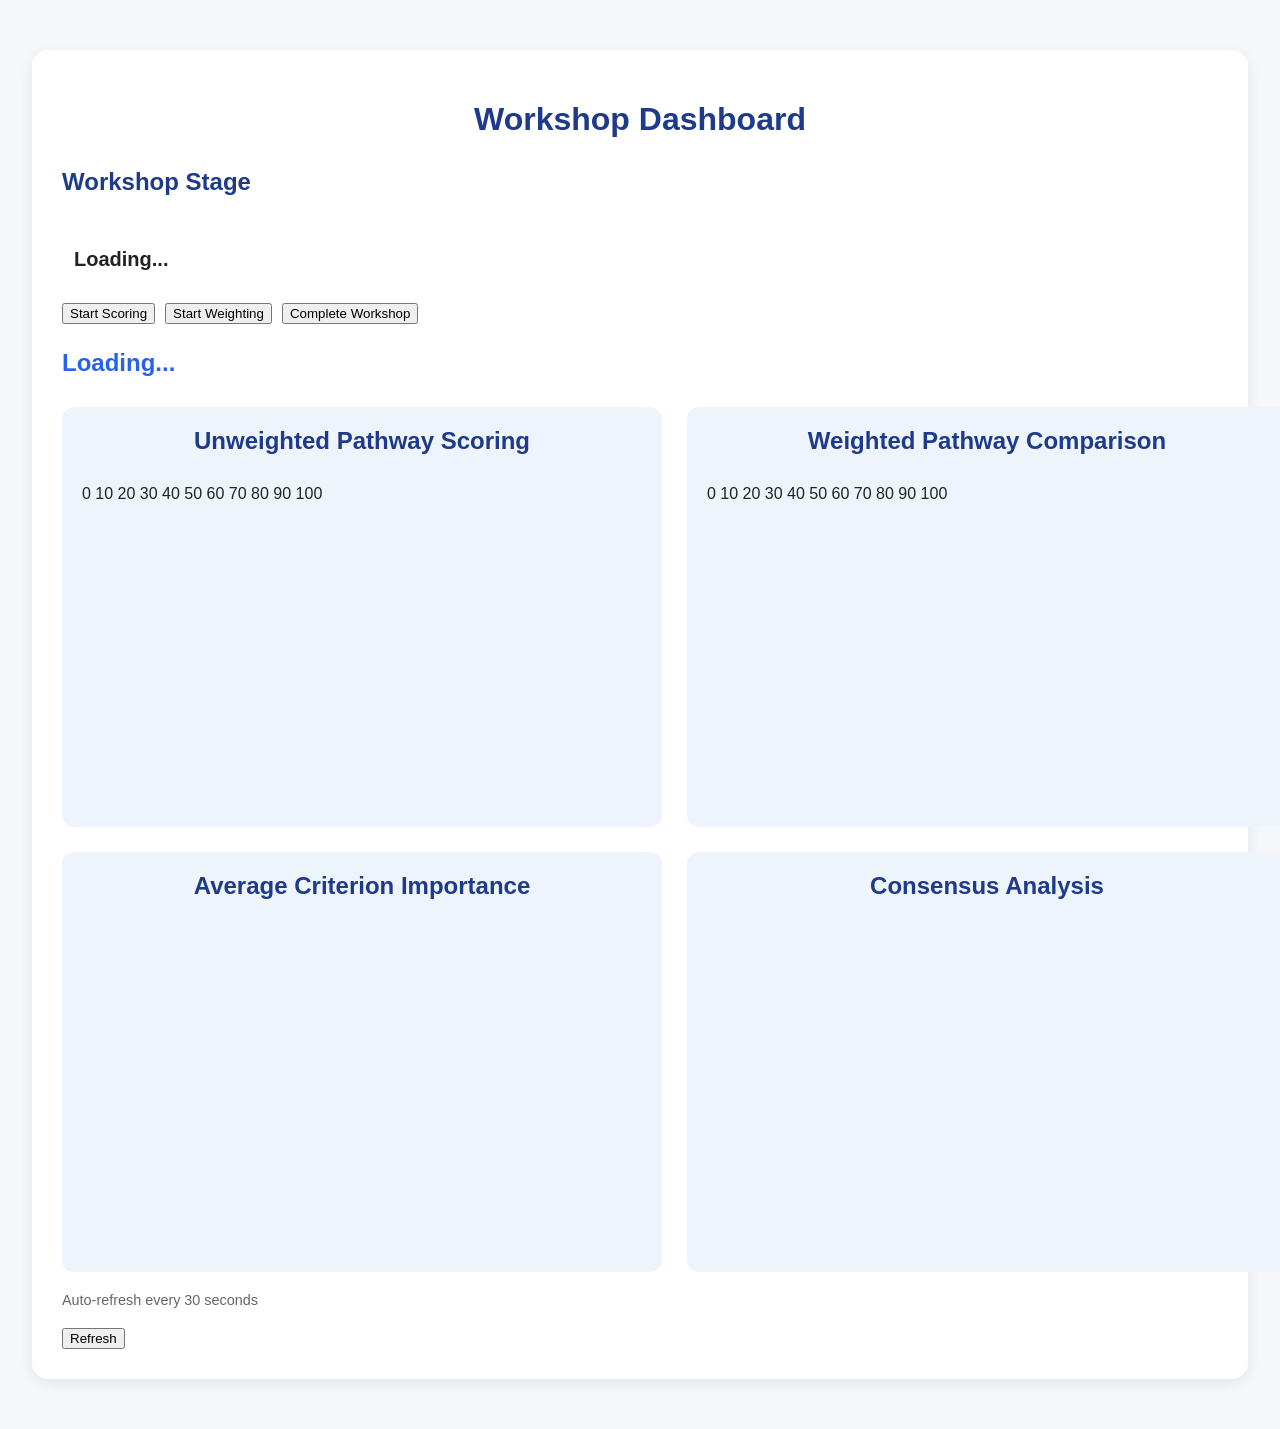
==== dashboard.html @ bf56128a "Update dashboard.html" ====
<!DOCTYPE html>
<html lang="en">

<head>
    <meta charset="UTF-8">
    <title>Workshop Dashboard</title>

    <link rel="stylesheet" href="style.css">
</head>

<body>

    <div class="card">

        <h1>Workshop Dashboard</h1>

        <h2>Workshop Stage</h2>

        <p id="currentStage">
            Loading...
        </p>
        
        <div class="button-row">
        
            <button id="scoringBtn">
                Start Scoring
            </button>
        
            <button id="weightingBtn">
                Start Weighting
            </button>
        
            <button id="completeBtn">
                Complete Workshop
            </button>
        
        </div>

        <h2 id="counter">
            Loading...
        </h2>

<div class="dashboard-grid">

    <div
        id="unweightedSection"
        class="dashboard-panel">
    
        <h2>
            Unweighted Pathway Scoring
        </h2>
    
        <div class="figure-shell pathway-figure">
    
            <div class="figure-grid figure-grid-100"></div>
    
            <div
                id="unweightedChart"
                class="figure-content">
            </div>
    
        </div>
    
        <div class="figure-axis">
    
            <div class="figure-axis-spacer"></div>
    
            <div class="axis-values axis-values-100">
                <span>0</span>
                <span>10</span>
                <span>20</span>
                <span>30</span>
                <span>40</span>
                <span>50</span>
                <span>60</span>
                <span>70</span>
                <span>80</span>
                <span>90</span>
                <span>100</span>
            </div>
    
        </div>
    
    </div>

        <div
        id="comparisonSection"
        class="dashboard-panel">
    
        <h2>
            Weighted Pathway Comparison
        </h2>
    
        <div class="figure-shell pathway-figure">
    
            <div class="figure-grid figure-grid-100"></div>
    
            <div
                id="comparisonChart"
                class="figure-content">
            </div>
    
        </div>
    
        <div class="figure-axis">
    
            <div class="figure-axis-spacer"></div>
    
            <div class="axis-values axis-values-100">
                <span>0</span>
                <span>10</span>
                <span>20</span>
                <span>30</span>
                <span>40</span>
                <span>50</span>
                <span>60</span>
                <span>70</span>
                <span>80</span>
                <span>90</span>
                <span>100</span>
            </div>
    
        </div>
    
    </div>
    
    <div
        id="weightsSection"
        class="dashboard-panel">

        <h2>
            Average Criterion Importance
        </h2>

        <div id="weightsChart"></div>

    </div>

    <div
        id="consensusSection"
        class="dashboard-panel">

        <h2>
            Consensus Analysis
        </h2>

        <div id="consensusChart"></div>

    </div>

</div>
        
        <p id="updated"></p>

        <p id="status">
            Auto-refresh every 30 seconds
        </p>

        <button id="refreshBtn">
            Refresh
        </button>

    </div>

    <script src="dashboard.js"></script>

</body>

</html>
---- style.css ----
/* ===== GENERAL ===== */

* {
    box-sizing: border-box;
}

body {
    font-family: Arial, Helvetica, sans-serif;
    background-color: #f5f7fa;
    margin: 0;
    padding: 30px;
    color: #222;
}

h1 {
    text-align: center;
    color: #1e3a8a;
    margin-bottom: 30px;
}

h2 {
    color: #1e3a8a;
    margin-top: 0;
}

h3 {
    margin-bottom: 12px;
    font-size: 1rem;
    color: #333;
}

/* ===== CARD ===== */

.card {

    background: white;

    width: 95vw;

    max-width: 1800px;

    margin: 20px auto;

    padding: 30px;

    border-radius: 16px;

    box-shadow:
        0 4px 14px
        rgba(0,0,0,0.08);

}

/* ===== CRITERIA ===== */

.criterion {
    margin-bottom: 40px;
    padding-bottom: 25px;
    border-bottom: 1px solid #ececec;
}

.criterion:last-child {
    border-bottom: none;
}

/* ===== SURVEY SLIDER ===== */

.slider-wrapper {
    width: 100%;
    min-width: 0;
    margin-top: 20px;
}

[id^="slider"] {
    width: 100%;
    margin: 0;
}

.noUi-target.noUi-horizontal {
    width: 100%;
    height: 12px;
    border: 1px solid #cbd5e1;
    border-radius: 6px;
    background: #f8fafc;
    box-shadow: none;
}

.noUi-horizontal .noUi-base,
.noUi-horizontal .noUi-connects {
    width: 100%;
    height: 100%;
}

.noUi-connect {
    background: #42b8b0;
}

.noUi-horizontal .noUi-handle {
    width: 22px !important;
    min-width: 22px !important;
    max-width: 22px !important;

    height: 22px !important;
    min-height: 22px !important;
    max-height: 22px !important;

    right: -11px !important;
    top: -6px !important;

    border: 3px solid #2563eb !important;
    border-radius: 50% !important;
    background: #ffffff !important;
    box-shadow: none !important;
    cursor: grab;
}

.noUi-horizontal .noUi-handle:active {
    cursor: grabbing;
}

.noUi-horizontal .noUi-handle::before,
.noUi-horizontal .noUi-handle::after {
    display: none;
}

/* Responsive scale using the slider's live container width */

.scale-labels {
    position: relative;
    width: 100%;
    height: 22px;
    margin-top: 8px;
    color: #444;
    font-size: 14px;
    line-height: 1;
}

.scale-start,
.scale-middle,
.scale-end {
    position: absolute;
    top: 0;
}

.scale-start {
    left: 0;
    transform: none;
}

.scale-middle {
    left: 50%;
    transform: translateX(-50%);
}

.scale-end {
    right: 0;
    transform: none;
}

/* Weighting */

.weight-row {
    display: flex;
    justify-content: space-between;
    align-items: center;
    margin-bottom: 20px;
}

.weight-row button {
    width: 40px;
    padding: 8px;
}

.weight-value {
    display: inline-block;
    width: 30px;
    text-align: center;
    font-weight: bold;
}

.allocation {
    margin-top: 30px;
    margin-bottom: 20px;
    font-weight: bold;
    color: #2563eb;
}
    button:disabled {
    cursor: not-allowed;
}
    ul {
    padding-left: 20px;
    line-height: 1.8;
}

.button-row {

    display: flex;

    flex-wrap: wrap;

    gap: 10px;

    margin-bottom: 25px;

}

/* ===== APPLICATION BUTTONS ===== */

.app-button {
    display: inline-flex;
    align-items: center;
    justify-content: center;
    gap: 10px;

    min-height: 48px;
    padding: 12px 24px;

    border: 0;
    border-radius: 10px;

    font-family: inherit;
    font-size: 1rem;
    font-weight: 700;
    line-height: 1;

    cursor: pointer;
    transition:
        background-color 160ms ease,
        border-color 160ms ease,
        box-shadow 160ms ease,
        transform 160ms ease;
}

.app-button-primary {
    color: #ffffff;
    background-color: #2563eb;
    border: 2px solid #2563eb;
    box-shadow: 0 4px 10px rgba(37, 99, 235, 0.22);
}

.app-button-primary:hover {
    background-color: #1d4ed8;
    border-color: #1d4ed8;
    box-shadow: 0 6px 14px rgba(37, 99, 235, 0.28);
    transform: translateY(-1px);
}

.app-button-primary:active {
    background-color: #1e40af;
    border-color: #1e40af;
    box-shadow: 0 2px 5px rgba(37, 99, 235, 0.22);
    transform: translateY(0);
}

.app-button:focus-visible {
    outline: 3px solid rgba(37, 99, 235, 0.35);
    outline-offset: 3px;
}

.app-button:disabled {
    color: #64748b;
    background-color: #cbd5e1;
    border-color: #cbd5e1;
    box-shadow: none;
    cursor: not-allowed;
    transform: none;
}

.button-arrow {
    display: inline-block;
    font-size: 1.25rem;
    line-height: 1;
    transition: transform 160ms ease;
}

.app-button-primary:hover .button-arrow {
    transform: translateX(3px);
}

/* ===== SURVEY NAVIGATION ===== */

.survey-navigation {
    display: flex;
    align-items: center;
    justify-content: space-between;
    gap: 20px;

    margin-top: 30px;
    padding-top: 20px;

    border-top: 1px solid #e2e8f0;
}

.pathway-progress {
    color: #64748b;
    font-size: 0.95rem;
    font-weight: 600;
}

#startBtn {
    min-width: 180px;
}

#survey .button-row {
    justify-content: flex-end;
    margin-top: 28px;
}

#status {
    color: #666;
    font-size: 0.9rem;
    margin-bottom: 20px;
}

#counter {
    color: #2563eb;
}

.chart-container {
    position: relative;
    width: 100%;
    height: 30px;
    background: #f1f5f9;
    border: 1px solid #d1d5db;
    border-radius: 4px;
    margin-top: 10px;
    margin-bottom: 20px;
}

.box-range {
    position: absolute;
    top: 4px;
    height: 22px;
    background: #f4a261;
    border: 2px solid #000;
    box-sizing: border-box;
}

.median-line {
    position: absolute;
    top: 0;
    width: 3px;
    height: 30px;
    background: #000;
}
    
.dashboard-scale {

    display: flex;

    justify-content: space-between;

    margin-bottom: 20px;

    color: #666;

    font-size: 14px;

}

.simple-bar-row {

    margin-bottom: 15px;

}

.simple-bar {

    height: 20px;

    background: #e5e7eb;

    border-radius: 4px;

    margin-top: 5px;

    margin-bottom: 15px;

}

.simple-fill {

    height: 100%;

    background: #2563eb;

    border-radius: 4px;

}

.range-track {

    position: relative;

    width: 100%;

    height: 24px;

    background: #f3f4f6;

    border-radius: 4px;

    margin-top: 5px;

    margin-bottom: 15px;

}

.range-bar {

    position: absolute;

    top: 0;

    height: 24px;

    background: orange;

    border: 1px solid #333;

}

.pathway-grid {

    display: grid;

    grid-template-columns:
        repeat(5, 1fr);

    gap: 15px;

    margin-top: 30px;

}

.pathway-card {

    background: white;

    border: 1px solid #e5e7eb;

    border-radius: 8px;

    padding: 10px;

    font-size: 12px;

}

.pathway-card h3 {

    margin-top: 0;

    color: #1e3a8a;

}

.criterion-chart {

    margin-bottom: 8px;

    font-size: 11px;

}

.comparison-grid {

    display: flex;

    gap: 15px;

    margin-top: 30px;

    align-items: flex-start;

}

.comparison-axis {

    display: flex;

    justify-content: space-between;

    margin-left: 220px;

    margin-top: 15px;

    color: #666;

    font-size: 14px;

}

.criteria-column {

    width: 180px;

    flex-shrink: 0;

}

.criteria-label {

    height: 40px;

    display: flex;

    align-items: center;

    font-weight: bold;

}

.corner-cell {

    height: 50px;

}

.pathway-column {

    flex: 1;

    min-width: 120px;

}

.pathway-header {

    height: 50px;

    font-weight: bold;

    text-align: center;

    color: #1e3a8a;

}

.range-track {

    position: relative;

    height: 24px;

    background: #f3f4f6;

    margin-bottom: 16px;

    border-radius: 4px;

}

.range-bar {

    position: absolute;

    top: 0;

    height: 24px;

    background: orange;

    border: 1px solid #333;

}

.weighted-label {

    font-weight: bold;

    margin-bottom: 5px;

}

.weight-summary-card {

    background: #f8fafc;

    border: 1px solid #dbeafe;

    border-radius: 8px;

    padding: 15px;

    margin-bottom: 25px;

}

.weight-summary-row {

    display: flex;

    justify-content: space-between;

    padding: 6px 0;

}

.impact-row {

    padding: 10px 0;

    border-bottom: 1px solid #ececec;

}

.impact-name {

    font-weight: bold;

    margin-bottom: 4px;

}

.range-midpoint {

    position: absolute;

    top: 0;

    width: 3px;

    height: 100%;

    background: black;

    z-index: 10;

}

.criterion-weight {

    color: #2563eb;

    font-weight: bold;

}

.result-row {

    margin-bottom: 20px;

}

.result-label {

    font-weight: bold;

    margin-bottom: 6px;

}

.result-track {

    height: 24px;

    background: #e5e7eb;

    border-radius: 4px;

    overflow: hidden;

}

.result-bar {

    height: 24px;

    background: #2563eb;

}

.result-value {

    margin-top: 4px;

    font-size: 12px;

    color: #555;

}

#currentStage {

    background: #eef2ff;

    border-left: 4px solid #1e3a8a;

    padding: 12px;

    border-radius: 4px;

    font-weight: bold;

    margin-bottom: 20px;

}

#resultsChart {

    margin-bottom: 40px;

}

#weightsChart {

    margin-bottom: 40px;

}

#updated {

    font-size: 12px;

    color: #666;

    margin-top: 20px;

}

.uncertainty-row {

    margin-bottom: 25px;

}

.uncertainty-track {

    position: relative;

    height: 24px;

    background: #e5e7eb;

    border-radius: 4px;

    margin-bottom: 5px;

}

.consensus-row {

    padding: 12px 0;

    border-bottom: 1px solid #ececec;

}

.profile-card {

    background: #f8fafc;

    border: 1px solid #dbeafe;

    border-radius: 8px;

    padding: 15px;

    margin-bottom: 15px;

}

.whisker {

    position: absolute;

    top: 18px;

    height: 2px;

    background: black;

    z-index: 1;

}

.whisker-cap {

    position: absolute;

    top: 10px;

    width: 2px;

    height: 18px;

    background: black;

    z-index: 2;

}

.box {

    position: absolute;

    top: 8px;

    height: 20px;

    background:
        rgba(
            255,
            165,
            0,
            0.5
        );

    border:
        2px solid
        #d97706;
    
    z-index: 3;

}

.mean-line {

    position: absolute;

    top: 4px;

    width: 3px;

    height: 28px;

    background: black;

    z-index: 4;

}

.comparison-row {

    display: flex;

    align-items: center;

    gap: 15px;

    margin-bottom: 40px;

}

.comparison-name {

    width: 180px;

    flex-shrink: 0;

    font-size: 1rem;

    line-height: 1.2;

    overflow: hidden;

    text-overflow: ellipsis;

    white-space: nowrap;

}

.comparison-track {
    position: relative;
    flex: 1;
    min-width: 0;
    height: 40px;
    background: transparent;
    z-index: 2;
}

.dashboard-grid {

    display: grid;

    grid-template-columns:
        repeat(
            2,
            minmax(600px, 1fr)
        );

    gap: 25px;

    margin-top: 30px;

}

.dashboard-panel {

    background: #eef4fb;

    border-radius: 12px;

    padding: 20px;

    min-height: 520px;

    display: flex;

    flex-direction: column;

}

.dashboard-panel h2 {

    text-align: center;

    margin-top: 0;

    margin-bottom: 30px;

}

#currentStage {

    display: inline-block;

    margin-right: 30px;

    font-size: 20px;

    font-weight: bold;

    background: transparent;

    border: none;

}

.dashboard-panel {

    min-height: 420px;

}

@media (max-width: 1200px) {

    .dashboard-grid {

        grid-template-columns: 1fr;

    }

}

.chart-scale {

    display: flex;

    justify-content: space-between;

    margin-top: 20px;

    color: #666;

    font-size: 12px;

}

.mcm-scale,
.mcm-scale-5 {

    display: flex;

    justify-content: space-between;

    margin-left: 260px;

    margin-top: 25px;

    color: #666;

    font-size: 24px;

}

@media (max-width: 600px) {

    body {
        padding: 16px;
    }

    .card {
        width: 100%;
        margin: 10px auto;
        padding: 22px 18px;
    }

    .survey-navigation {
        flex-direction: column;
        align-items: stretch;
    }

    .pathway-progress {
        text-align: center;
    }

    .app-button {
        width: 100%;
    }

    #startBtn {
        min-width: 0;
    }
}
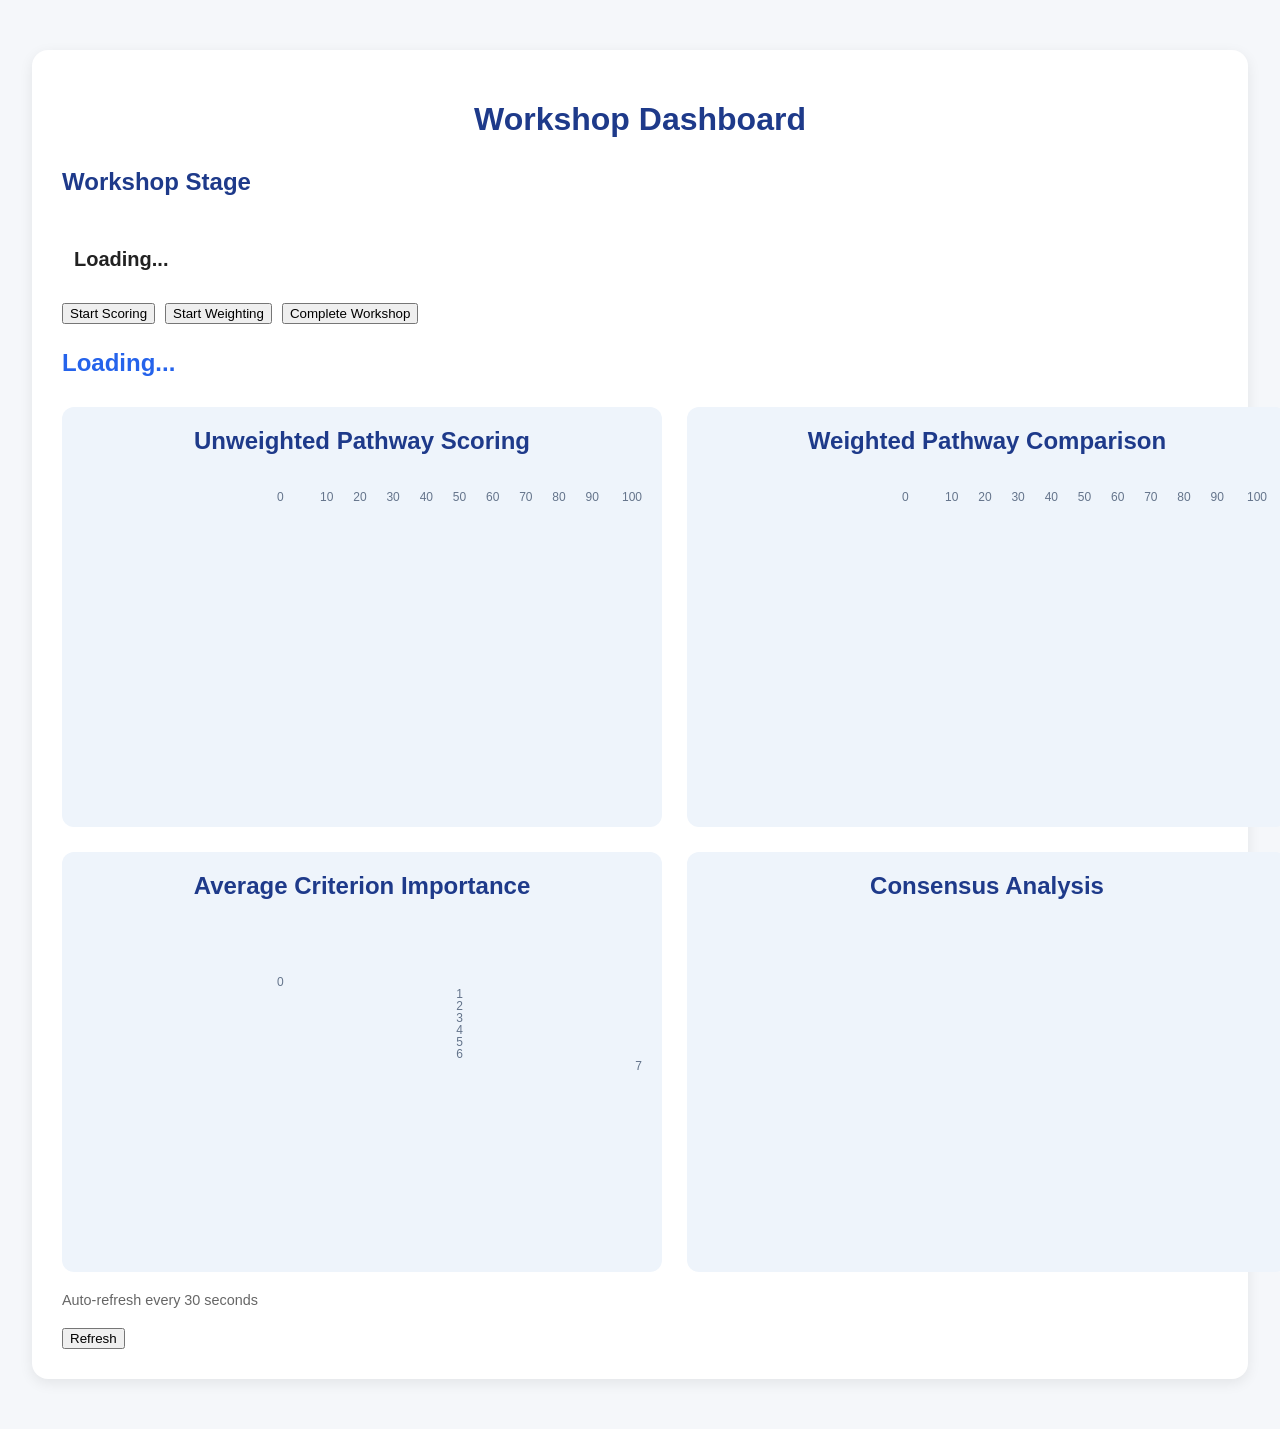
==== commit ed24b935: "Update dashboard.html" ====
--- a/dashboard.html
+++ b/dashboard.html
@@ -42,7 +42,7 @@
 
 <div class="dashboard-grid">
 
-    <div
+        <div
         id="unweightedSection"
         class="dashboard-panel">
     
@@ -124,18 +124,43 @@
     
     </div>
     
-    <div
+        <div
         id="weightsSection"
         class="dashboard-panel">
-
+    
         <h2>
             Average Criterion Importance
         </h2>
-
-        <div id="weightsChart"></div>
-
+    
+        <div class="figure-shell criterion-figure">
+    
+            <div class="figure-grid figure-grid-7"></div>
+    
+            <div
+                id="weightsChart"
+                class="figure-content">
+            </div>
+    
+        </div>
+    
+        <div class="figure-axis">
+    
+            <div class="figure-axis-spacer"></div>
+    
+            <div class="axis-values axis-values-7">
+                <span>0</span>
+                <span>1</span>
+                <span>2</span>
+                <span>3</span>
+                <span>4</span>
+                <span>5</span>
+                <span>6</span>
+                <span>7</span>
+            </div>
+    
+        </div>
+    
     </div>
-
     <div
         id="consensusSection"
         class="dashboard-panel">
--- a/style.css
+++ b/style.css
@@ -762,103 +762,73 @@
 }
 
 .whisker {
-
     position: absolute;
-
-    top: 18px;
-
+    top: 19px;
     height: 2px;
-
-    background: black;
-
-    z-index: 1;
-
-}
-
-.whisker-cap {
-
+    background: #111827;
+    z-index: 3;
+}
+
+.whisker::before,
+.whisker::after {
+    content: "";
     position: absolute;
-
-    top: 10px;
-
+    top: 50%;
     width: 2px;
-
-    height: 18px;
-
-    background: black;
-
+    height: 16px;
+    background: #111827;
+    transform: translateY(-50%);
+}
+
+.whisker::before {
+    left: 0;
+}
+
+.whisker::after {
+    right: 0;
+}
+
+.box {
+    position: absolute;
+    top: 8px;
+    height: 22px;
+
+    background: rgba(249, 115, 22, 0.5);
+    border: 2px solid #d97706;
+
+    z-index: 4;
+}
+
+.mean-line {
+    position: absolute;
+    top: 5px;
+    width: 3px;
+    height: 28px;
+    background: #111827;
+    transform: translateX(-50%);
+    z-index: 5;
+}
+
+.comparison-row {
+    display: flex;
+    align-items: center;
+    gap: var(--figure-column-gap);
+    min-height: 40px;
+    margin-bottom: 28px;
+    position: relative;
     z-index: 2;
-
-}
-
-.box {
-
-    position: absolute;
-
-    top: 8px;
-
-    height: 20px;
-
-    background:
-        rgba(
-            255,
-            165,
-            0,
-            0.5
-        );
-
-    border:
-        2px solid
-        #d97706;
-    
-    z-index: 3;
-
-}
-
-.mean-line {
-
-    position: absolute;
-
-    top: 4px;
-
-    width: 3px;
-
-    height: 28px;
-
-    background: black;
-
-    z-index: 4;
-
-}
-
-.comparison-row {
-
-    display: flex;
-
-    align-items: center;
-
-    gap: 15px;
-
-    margin-bottom: 40px;
-
 }
 
 .comparison-name {
-
-    width: 180px;
-
-    flex-shrink: 0;
-
-    font-size: 1rem;
-
-    line-height: 1.2;
-
-    overflow: hidden;
-
-    text-overflow: ellipsis;
-
-    white-space: nowrap;
-
+    width: var(--figure-label-width);
+    flex: 0 0 var(--figure-label-width);
+
+    font-size: 0.95rem;
+    font-weight: 600;
+    line-height: 1.25;
+
+    white-space: normal;
+    overflow-wrap: anywhere;
 }
 
 .comparison-track {
@@ -870,6 +840,83 @@
     z-index: 2;
 }
 
+.figure-shell {
+    position: relative;
+    width: 100%;
+    min-width: 0;
+}
+
+.figure-content {
+    position: relative;
+    z-index: 2;
+}
+
+.figure-grid {
+    position: absolute;
+    top: 0;
+    right: 0;
+    bottom: 0;
+    left: var(--figure-plot-offset);
+
+    z-index: 1;
+    pointer-events: none;
+}
+
+.figure-grid-100 {
+    background-image:
+        repeating-linear-gradient(
+            to right,
+            rgba(148, 163, 184, 0.32) 0,
+            rgba(148, 163, 184, 0.32) 1px,
+            transparent 1px,
+            transparent 10%
+        );
+
+    border-right: 1px solid rgba(148, 163, 184, 0.32);
+}
+
+.figure-axis {
+    display: grid;
+    grid-template-columns:
+        var(--figure-label-width)
+        minmax(0, 1fr);
+
+    column-gap: var(--figure-column-gap);
+    width: 100%;
+    margin-top: 6px;
+}
+
+.figure-axis-spacer {
+    min-width: 0;
+}
+
+.axis-values {
+    display: grid;
+    align-items: start;
+    min-width: 0;
+
+    color: #64748b;
+    font-size: 0.75rem;
+    line-height: 1;
+}
+
+.axis-values-100 {
+    grid-template-columns: repeat(11, minmax(0, 1fr));
+}
+
+.axis-values span {
+    justify-self: center;
+    white-space: nowrap;
+}
+
+.axis-values span:first-child {
+    justify-self: start;
+}
+
+.axis-values span:last-child {
+    justify-self: end;
+}
+
 .dashboard-grid {
 
     display: grid;
@@ -1004,3 +1051,15 @@
         min-width: 0;
     }
 }
+
+/* ===== SHARED FIGURE GEOMETRY ===== */
+
+:root {
+    --figure-label-width: 180px;
+    --figure-column-gap: 15px;
+    --figure-plot-offset:
+        calc(
+            var(--figure-label-width) +
+            var(--figure-column-gap)
+        );
+}
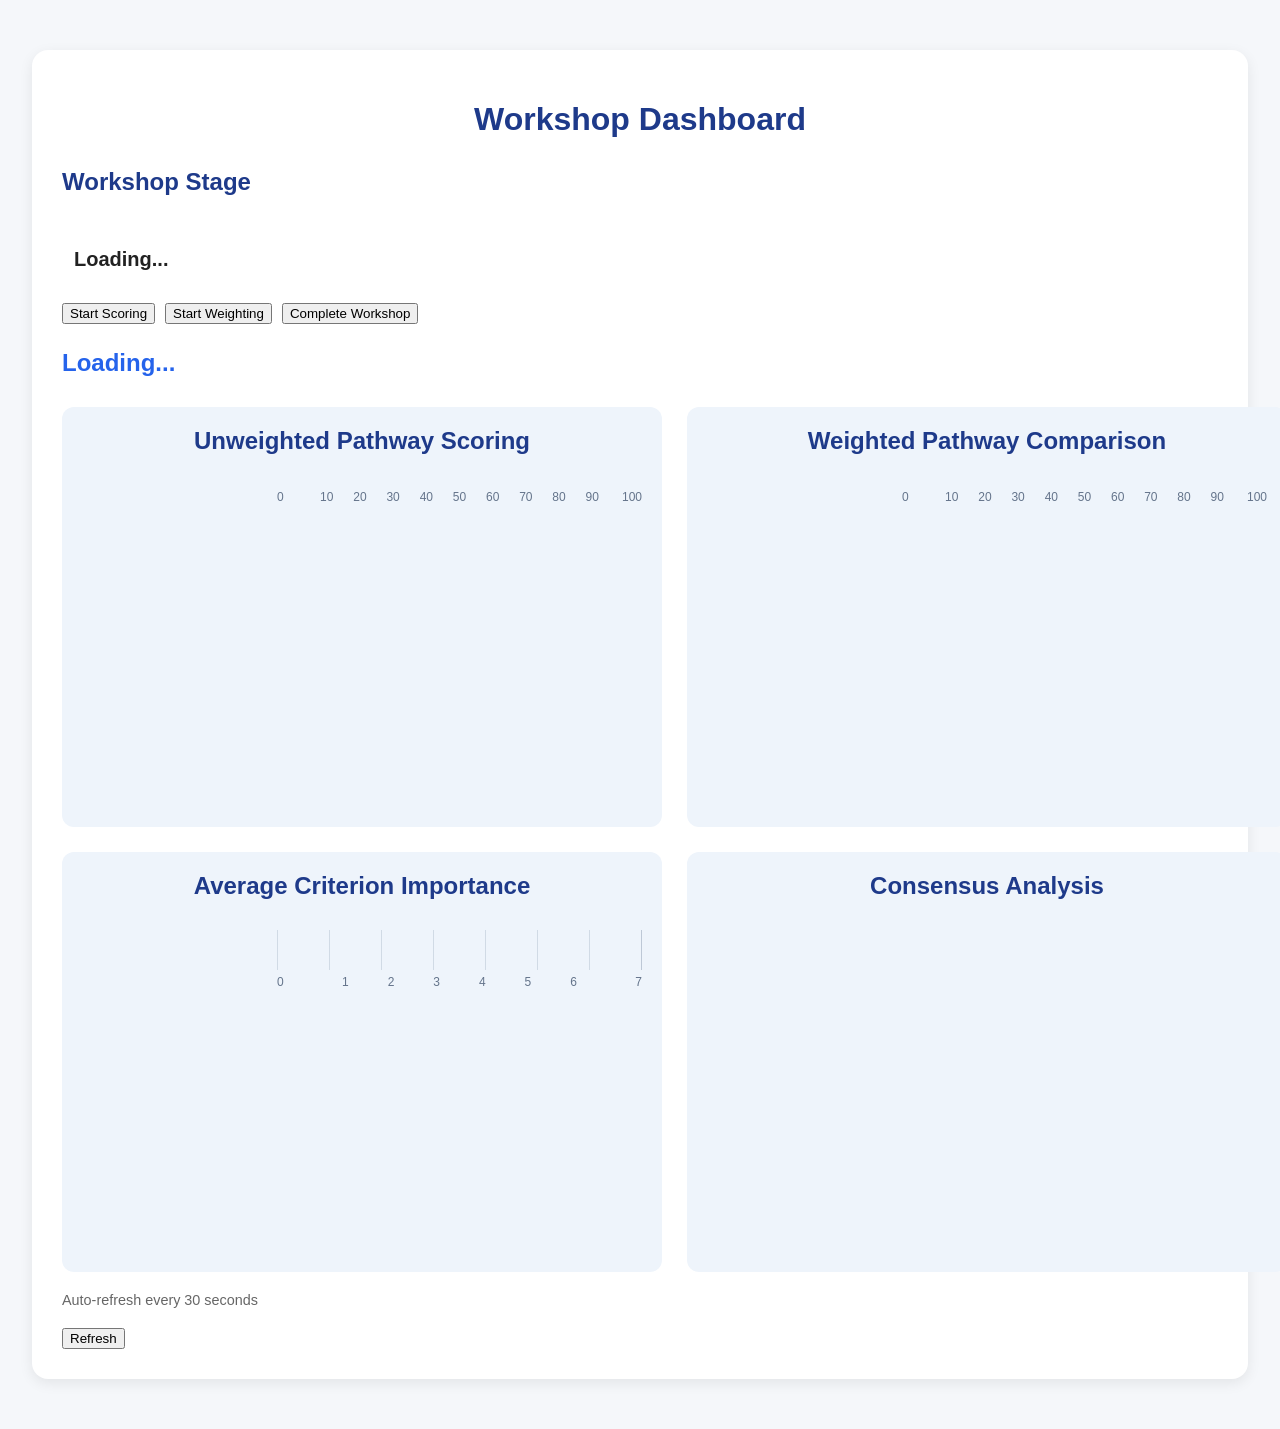
==== commit f749b757: "Update dashboard.html" ====
--- a/dashboard.html
+++ b/dashboard.html
@@ -66,17 +66,19 @@
             <div class="figure-axis-spacer"></div>
     
             <div class="axis-values axis-values-100">
-                <span>0</span>
-                <span>10</span>
-                <span>20</span>
-                <span>30</span>
-                <span>40</span>
-                <span>50</span>
-                <span>60</span>
-                <span>70</span>
-                <span>80</span>
-                <span>90</span>
-                <span>100</span>
+            
+                <span style="left: 0%;">0</span>
+                <span style="left: 10%;">10</span>
+                <span style="left: 20%;">20</span>
+                <span style="left: 30%;">30</span>
+                <span style="left: 40%;">40</span>
+                <span style="left: 50%;">50</span>
+                <span style="left: 60%;">60</span>
+                <span style="left: 70%;">70</span>
+                <span style="left: 80%;">80</span>
+                <span style="left: 90%;">90</span>
+                <span style="left: 100%;">100</span>
+            
             </div>
     
         </div>
@@ -107,17 +109,19 @@
             <div class="figure-axis-spacer"></div>
     
             <div class="axis-values axis-values-100">
-                <span>0</span>
-                <span>10</span>
-                <span>20</span>
-                <span>30</span>
-                <span>40</span>
-                <span>50</span>
-                <span>60</span>
-                <span>70</span>
-                <span>80</span>
-                <span>90</span>
-                <span>100</span>
+            
+                <span style="left: 0%;">0</span>
+                <span style="left: 10%;">10</span>
+                <span style="left: 20%;">20</span>
+                <span style="left: 30%;">30</span>
+                <span style="left: 40%;">40</span>
+                <span style="left: 50%;">50</span>
+                <span style="left: 60%;">60</span>
+                <span style="left: 70%;">70</span>
+                <span style="left: 80%;">80</span>
+                <span style="left: 90%;">90</span>
+                <span style="left: 100%;">100</span>
+            
             </div>
     
         </div>
--- a/style.css
+++ b/style.css
@@ -475,21 +475,6 @@
 
 }
 
-.comparison-axis {
-
-    display: flex;
-
-    justify-content: space-between;
-
-    margin-left: 220px;
-
-    margin-top: 15px;
-
-    color: #666;
-
-    font-size: 14px;
-
-}
 
 .criteria-column {
 
@@ -836,7 +821,6 @@
     flex: 1;
     min-width: 0;
     height: 40px;
-    background: transparent;
     z-index: 2;
 }
 
@@ -991,37 +975,6 @@
 
 }
 
-.chart-scale {
-
-    display: flex;
-
-    justify-content: space-between;
-
-    margin-top: 20px;
-
-    color: #666;
-
-    font-size: 12px;
-
-}
-
-.mcm-scale,
-.mcm-scale-5 {
-
-    display: flex;
-
-    justify-content: space-between;
-
-    margin-left: 260px;
-
-    margin-top: 25px;
-
-    color: #666;
-
-    font-size: 24px;
-
-}
-
 @media (max-width: 600px) {
 
     body {
@@ -1063,3 +1016,25 @@
             var(--figure-column-gap)
         );
 }
+
+.figure-grid-7 {
+    background-image:
+        repeating-linear-gradient(
+            to right,
+            rgba(148, 163, 184, 0.32) 0,
+            rgba(148, 163, 184, 0.32) 1px,
+            transparent 1px,
+            transparent calc(100% / 7)
+        );
+
+    border-right: 1px solid rgba(148, 163, 184, 0.32);
+}
+
+.axis-values-7 {
+    grid-template-columns: repeat(8, minmax(0, 1fr));
+}
+
+.criterion-marker {
+    width: 4px;
+    background: #2563eb;
+}
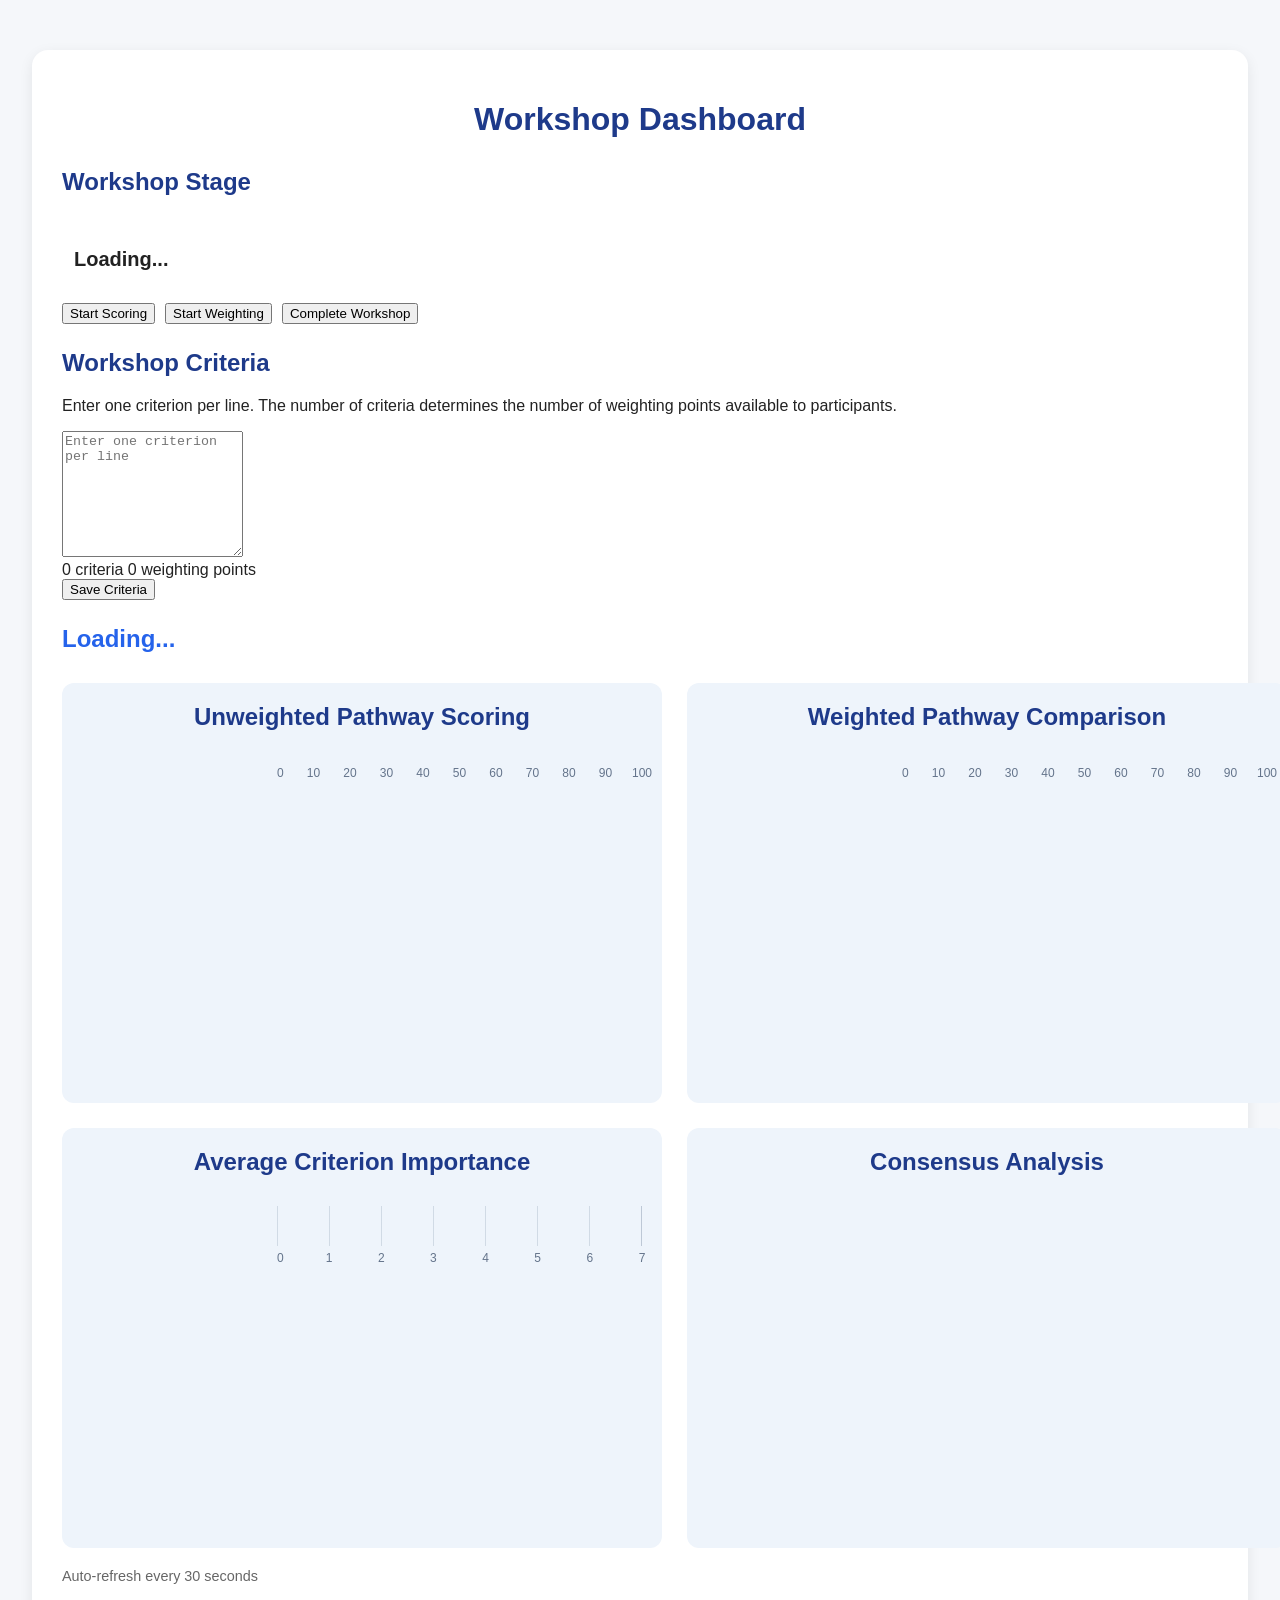
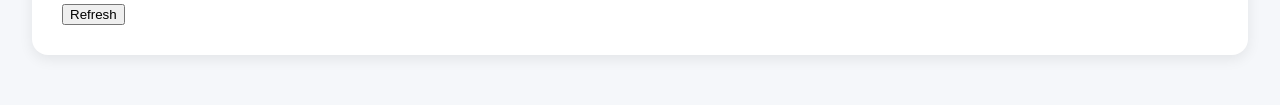
==== commit 3995d432: "Update dashboard.html" ====
--- a/dashboard.html
+++ b/dashboard.html
@@ -35,6 +35,50 @@
             </button>
         
         </div>
+
+        <section class="dashboard-setup-panel">
+
+            <h2>
+                Workshop Criteria
+            </h2>
+        
+            <p>
+                Enter one criterion per line.
+                The number of criteria determines
+                the number of weighting points
+                available to participants.
+            </p>
+        
+            <textarea
+                id="criteriaInput"
+                rows="8"
+                placeholder="Enter one criterion per line"></textarea>
+        
+            <div class="criteria-editor-summary">
+        
+                <span id="criteriaCount">
+                    0 criteria
+                </span>
+        
+                <span id="weightBudgetDisplay">
+                    0 weighting points
+                </span>
+        
+            </div>
+        
+            <div class="button-row">
+        
+                <button
+                    id="saveCriteriaBtn"
+                    type="button">
+                    Save Criteria
+                </button>
+        
+            </div>
+        
+            <p id="criteriaSaveStatus"></p>
+        
+        </section>
 
         <h2 id="counter">
             Loading...
@@ -152,14 +196,16 @@
             <div class="figure-axis-spacer"></div>
     
             <div class="axis-values axis-values-7">
-                <span>0</span>
-                <span>1</span>
-                <span>2</span>
-                <span>3</span>
-                <span>4</span>
-                <span>5</span>
-                <span>6</span>
-                <span>7</span>
+            
+                <span style="left: 0%;">0</span>
+                <span style="left: 14.285714%;">1</span>
+                <span style="left: 28.571429%;">2</span>
+                <span style="left: 42.857143%;">3</span>
+                <span style="left: 57.142857%;">4</span>
+                <span style="left: 71.428571%;">5</span>
+                <span style="left: 85.714286%;">6</span>
+                <span style="left: 100%;">7</span>
+            
             </div>
     
         </div>
--- a/style.css
+++ b/style.css
@@ -344,20 +344,6 @@
     background: #000;
 }
     
-.dashboard-scale {
-
-    display: flex;
-
-    justify-content: space-between;
-
-    margin-bottom: 20px;
-
-    color: #666;
-
-    font-size: 14px;
-
-}
-
 .simple-bar-row {
 
     margin-bottom: 15px;
@@ -859,6 +845,41 @@
     border-right: 1px solid rgba(148, 163, 184, 0.32);
 }
 
+/* ===== FIGURE AXIS LABELS ===== */
+
+.axis-values {
+    position: relative;
+    display: block;
+
+    width: 100%;
+    height: 20px;
+    min-width: 0;
+
+    color: #64748b;
+    font-size: 0.75rem;
+    line-height: 1;
+}
+
+.axis-values span {
+    position: absolute;
+    top: 0;
+
+    transform: translateX(-50%);
+    white-space: nowrap;
+}
+
+/* Keep the first number inside the plot boundary */
+
+.axis-values span:first-child {
+    transform: none;
+}
+
+/* Keep the last number inside the plot boundary */
+
+.axis-values span:las*-child {
+    transform: translateX*-100%);
+}
+
 .figure-axis {
     display: grid;
     grid-template-columns:
@@ -872,33 +893,6 @@
 
 .figure-axis-spacer {
     min-width: 0;
-}
-
-.axis-values {
-    display: grid;
-    align-items: start;
-    min-width: 0;
-
-    color: #64748b;
-    font-size: 0.75rem;
-    line-height: 1;
-}
-
-.axis-values-100 {
-    grid-template-columns: repeat(11, minmax(0, 1fr));
-}
-
-.axis-values span {
-    justify-self: center;
-    white-space: nowrap;
-}
-
-.axis-values span:first-child {
-    justify-self: start;
-}
-
-.axis-values span:last-child {
-    justify-self: end;
 }
 
 .dashboard-grid {
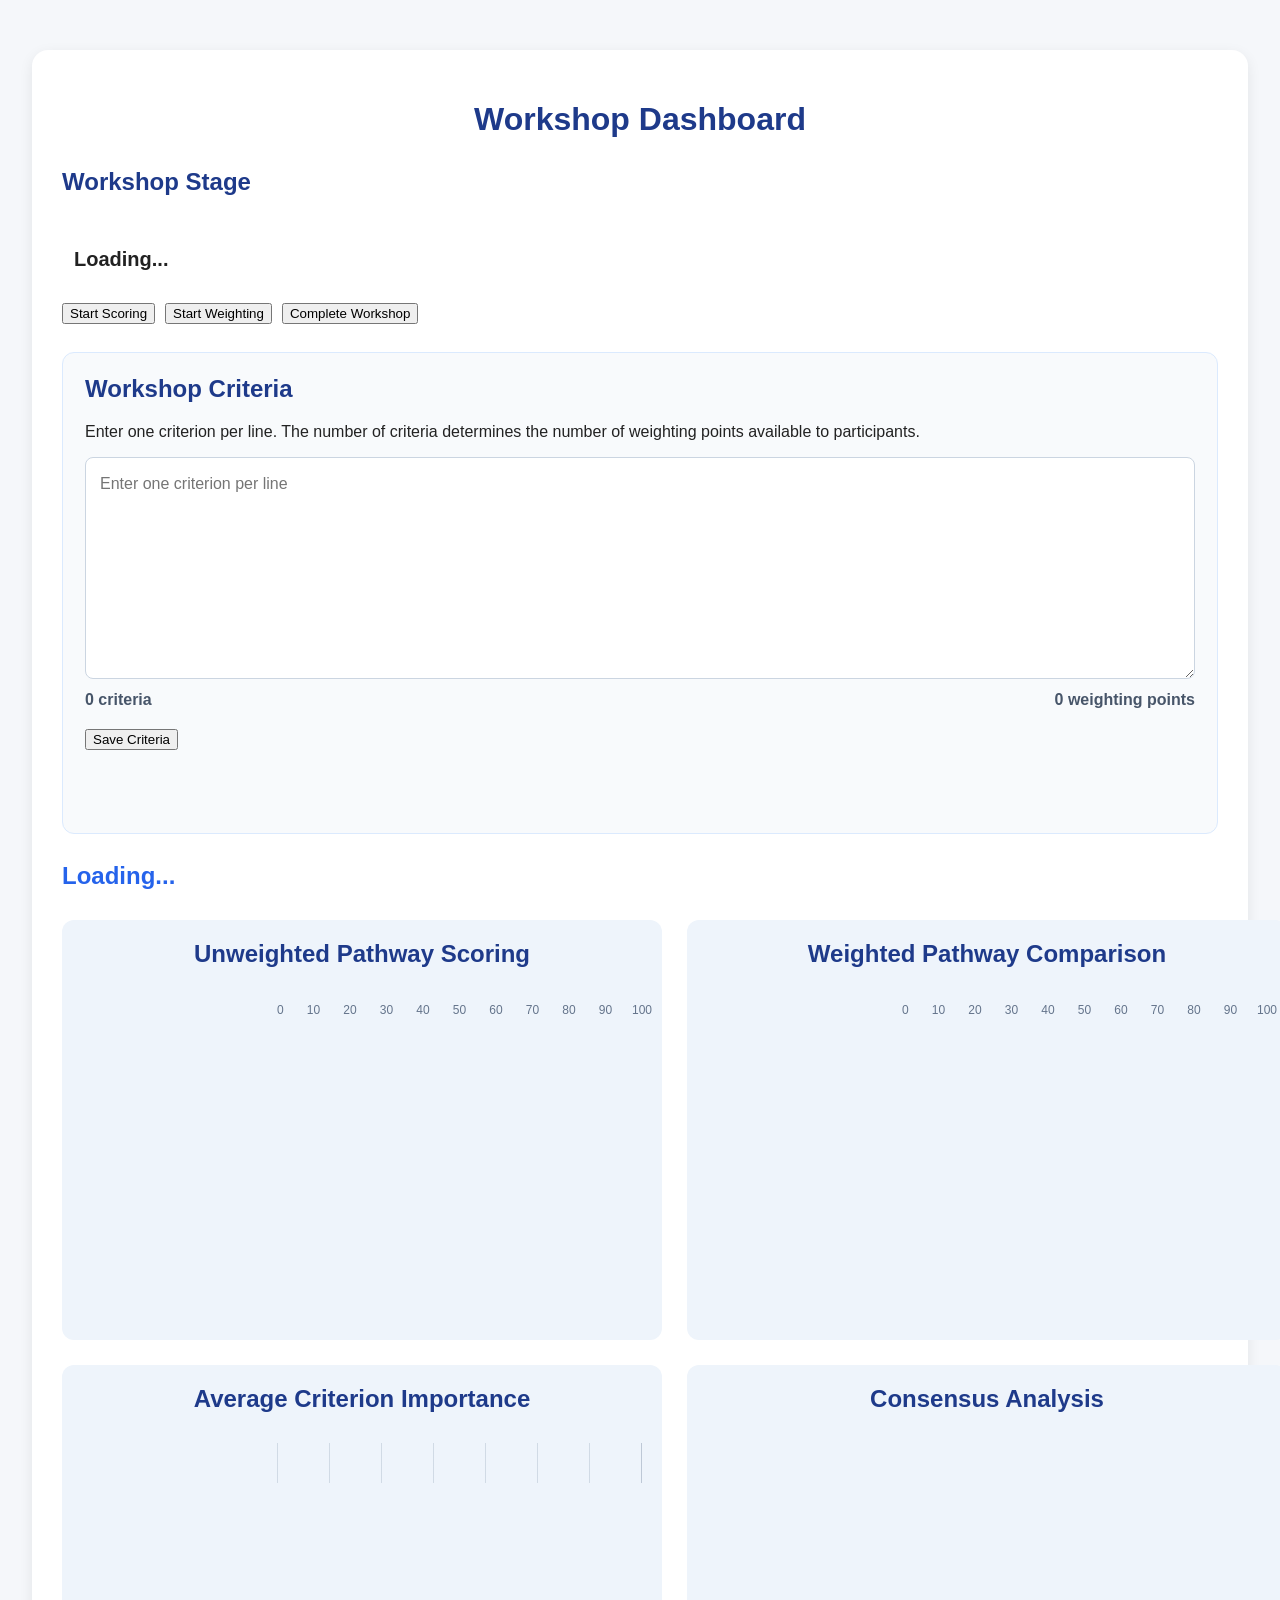
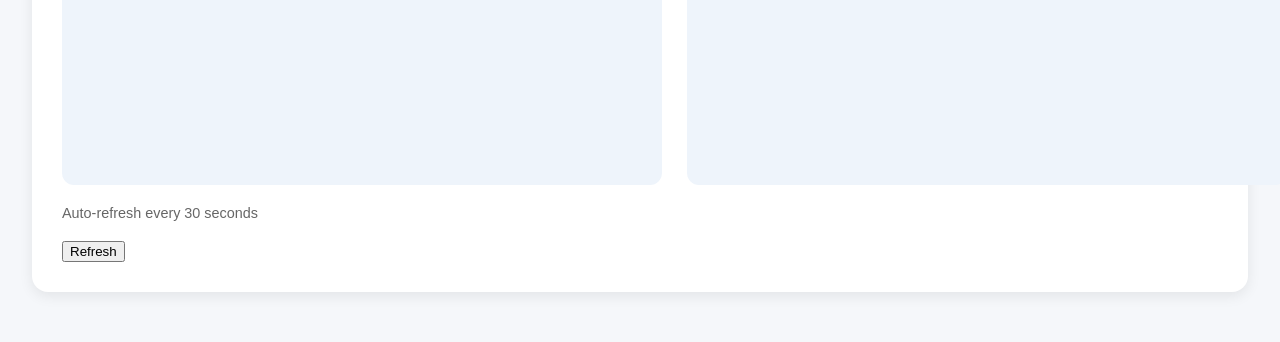
==== commit a202d092: "Update dashboard.html" ====
--- a/dashboard.html
+++ b/dashboard.html
@@ -195,17 +195,9 @@
     
             <div class="figure-axis-spacer"></div>
     
-            <div class="axis-values axis-values-7">
-            
-                <span style="left: 0%;">0</span>
-                <span style="left: 14.285714%;">1</span>
-                <span style="left: 28.571429%;">2</span>
-                <span style="left: 42.857143%;">3</span>
-                <span style="left: 57.142857%;">4</span>
-                <span style="left: 71.428571%;">5</span>
-                <span style="left: 85.714286%;">6</span>
-                <span style="left: 100%;">7</span>
-            
+            <div
+                id="weightsAxis"
+                class="axis-values">
             </div>
     
         </div>
--- a/style.css
+++ b/style.css
@@ -1032,3 +1032,48 @@
     width: 4px;
     background: #2563eb;
 }
+
+.dashboard-setup-panel {
+    margin: 28px 0;
+    padding: 22px;
+
+    background: #f8fafc;
+    border: 1px solid #dbeafe;
+    border-radius: 12px;
+}
+
+#criteriaInput {
+    display: block;
+
+    width: 100%;
+    min-height: 180px;
+    padding: 14px;
+
+    border: 1px solid #cbd5e1;
+    border-radius: 8px;
+
+    font: inherit;
+    line-height: 1.5;
+    resize: vertical;
+}
+
+#criteriaInput:focus {
+    border-color: #2563eb;
+    outline: 3px solid rgba(37, 99, 235, 0.18);
+}
+
+.criteria-editor-summary {
+    display: flex;
+    justify-content: space-between;
+    gap: 20px;
+
+    margin: 12px 0 20px;
+
+    color: #475569;
+    font-weight: 600;
+}
+
+#criteriaSaveStatus {
+    min-height: 20px;
+    color: #2563eb;
+    font
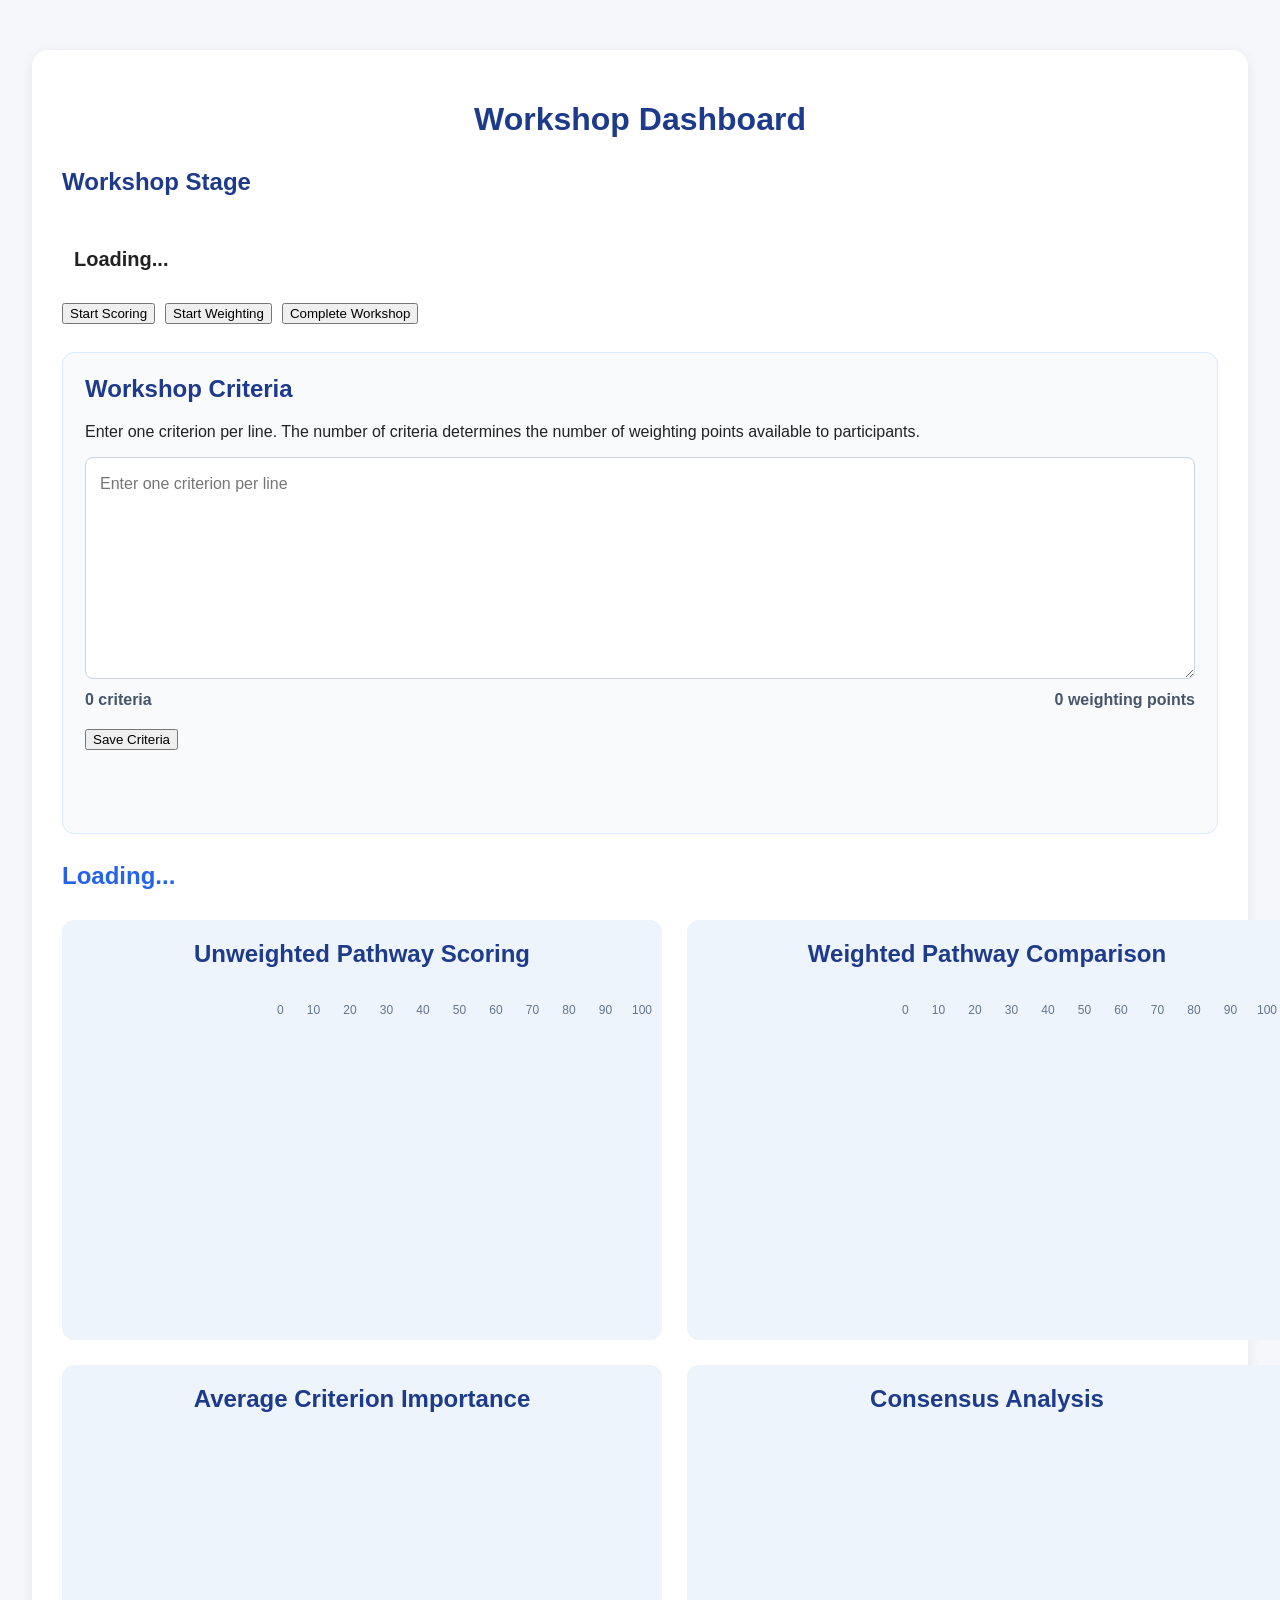
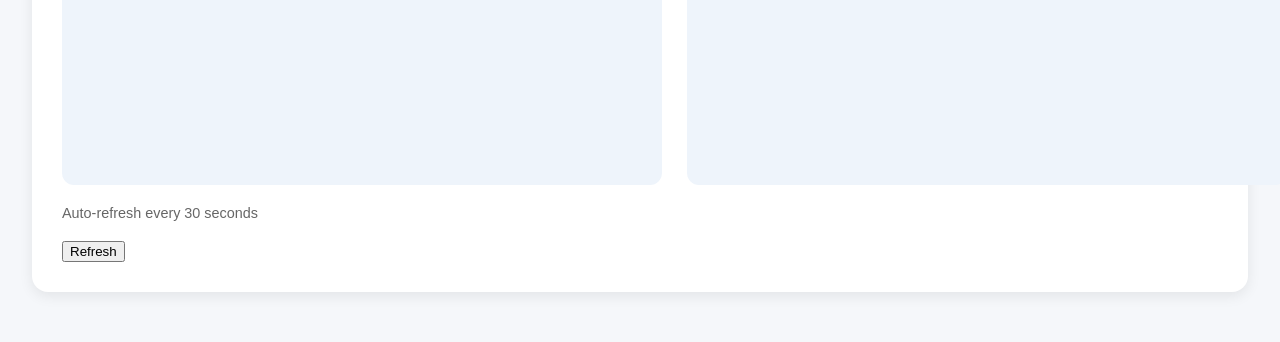
==== commit f7091e83: "Update dashboard.html" ====
--- a/dashboard.html
+++ b/dashboard.html
@@ -182,7 +182,10 @@
     
         <div class="figure-shell criterion-figure">
     
-            <div class="figure-grid figure-grid-7"></div>
+            <div
+                id="weightsGrid"
+                class="figure-grid">
+            </div>
     
             <div
                 id="weightsChart"
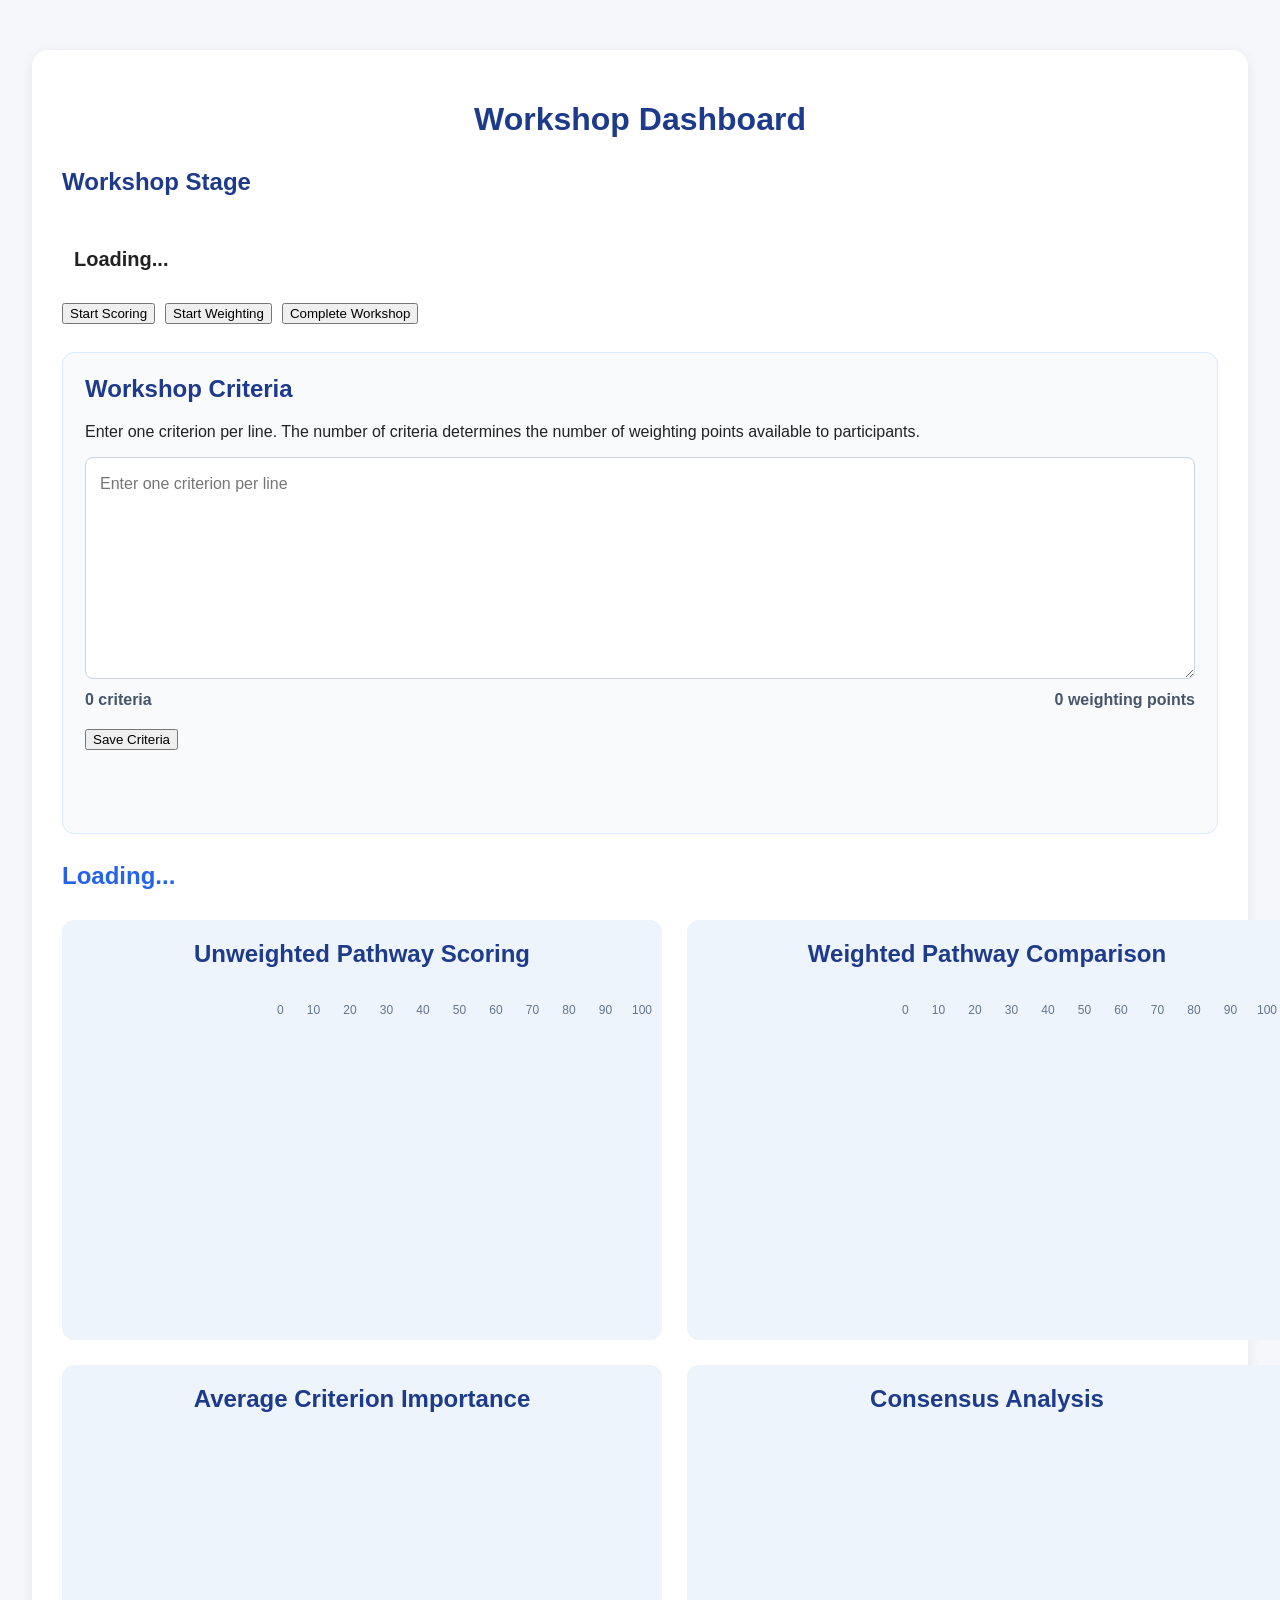
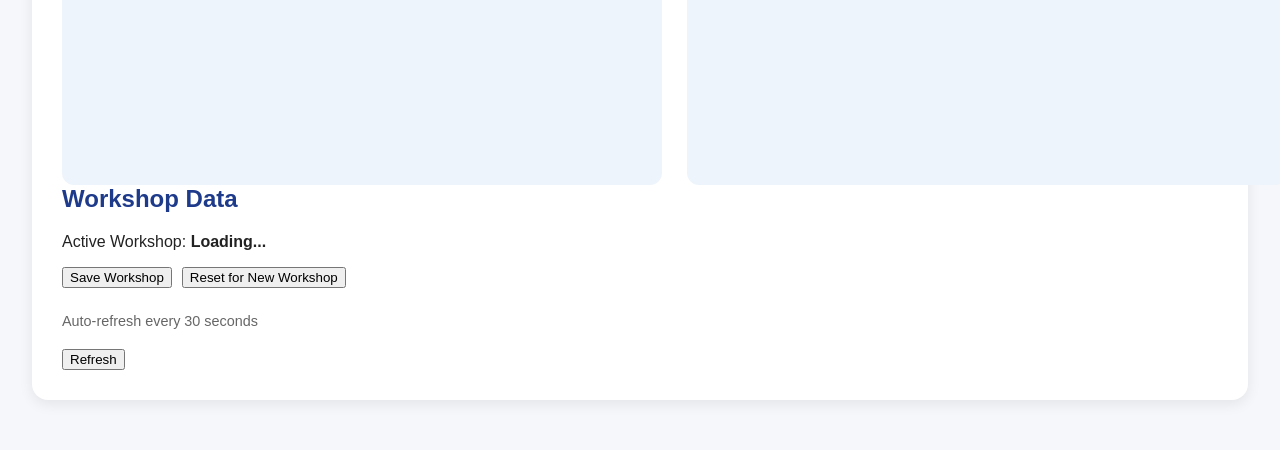
==== commit f4fee9ca: "Update dashboard.html" ====
--- a/dashboard.html
+++ b/dashboard.html
@@ -219,6 +219,39 @@
     </div>
 
 </div>
+
+        <section class="workshop-lifecycle-controls">
+
+            <h2>
+                Workshop Data
+            </h2>
+        
+            <p>
+                Active Workshop:
+                <strong id="activeWorkshopId">
+                    Loading...
+                </strong>
+            </p>
+        
+            <div class="button-row">
+        
+                <button
+                    id="saveWorkshopBtn"
+                    type="button">
+                    Save Workshop
+                </button>
+        
+                <button
+                    id="resetWorkshopBtn"
+                    type="button">
+                    Reset for New Workshop
+                </button>
+        
+            </div>
+        
+            <p id="workshopActionStatus"></p>
+        
+        </section>
         
         <p id="updated"></p>
 
